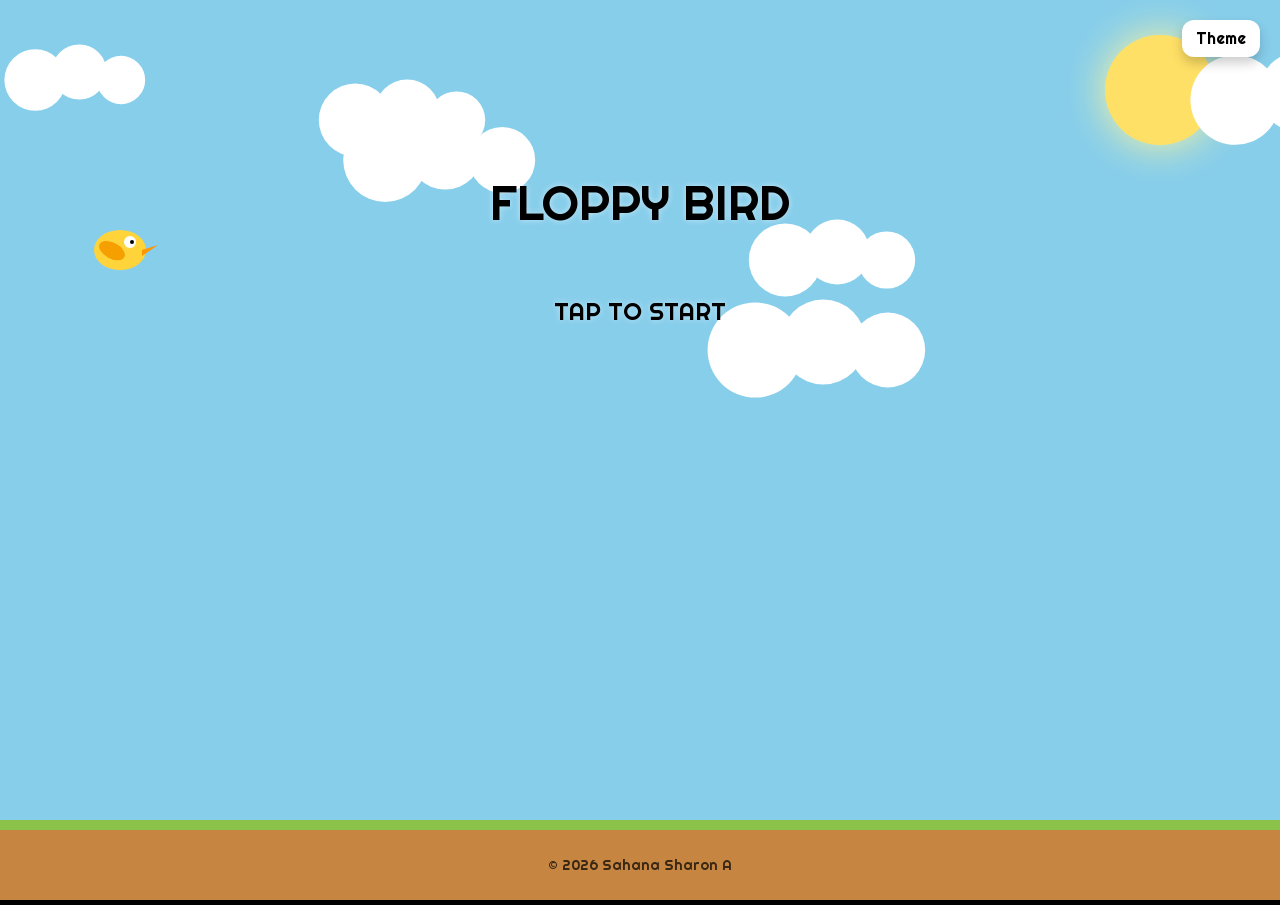
==== index.html @ 23ef5312 "Add files via upload" ====
<!DOCTYPE html>

<html>

<head>

<title>Floppy Bird</title>

<meta
name="author"
content="Play Floppy Bird online for free"
/>

<link
rel="icon"
type="image/png"
href="icon.png"
/>

<link
rel="apple-touch-icon"
href="icon.png"
/>


<link rel="preconnect"
href="https://fonts.googleapis.com">

<link rel="preconnect"
href="https://fonts.gstatic.com"
crossorigin>

<link href="https://fonts.googleapis.com/css2?family=Righteous&display=swap"
rel="stylesheet">

<link rel="stylesheet"
href="style.css">

</head>

<body>

<button id="themeBtn">
Theme
</button>

<div id="themeMenu">

<div id="lightMode">
☀️ Light Mode
</div>

<div id="gayMode">
🌈 Gay Mode 
</div>

</div>

<canvas id="gameCanvas">
</canvas>

<script src="script.js">
</script>

</body>

</html>
---- style.css ----
body{
margin:0;

overflow:hidden;

display:flex;

justify-content:center;

align-items:center;

height:100vh;

background:#DDF4FF;
}

#gameCanvas{
border:5px solid black;

/* laptop */
width:min(100vw, 1600px);
height:min(100vh, 900px);

display:block;
}

/* phone */
@media (max-width:768px){

#gameCanvas{

width:100vw;
height:100vh;

}

}

#themeBtn{

position:absolute;

top:20px;

right:20px;

z-index:100;

padding:8px 14px;

border:none;

border-radius:12px;

font-family:Righteous;

font-size:16px;

background:white;

cursor:pointer;

box-shadow:
0 6px 12px rgba(0,0,0,.2);

}

#themeMenu{

display:none;

position:absolute;

top:70px;

right:20px;
left:auto;

background:white;

border-radius:14px;

overflow:hidden;

z-index:101;

font-family:Righteous;

box-shadow:
0 8px 20px rgba(0,0,0,.2);

}

#themeMenu div{

padding:14px;

cursor:pointer;

}

#themeMenu div:hover{

background:#EEE;

}
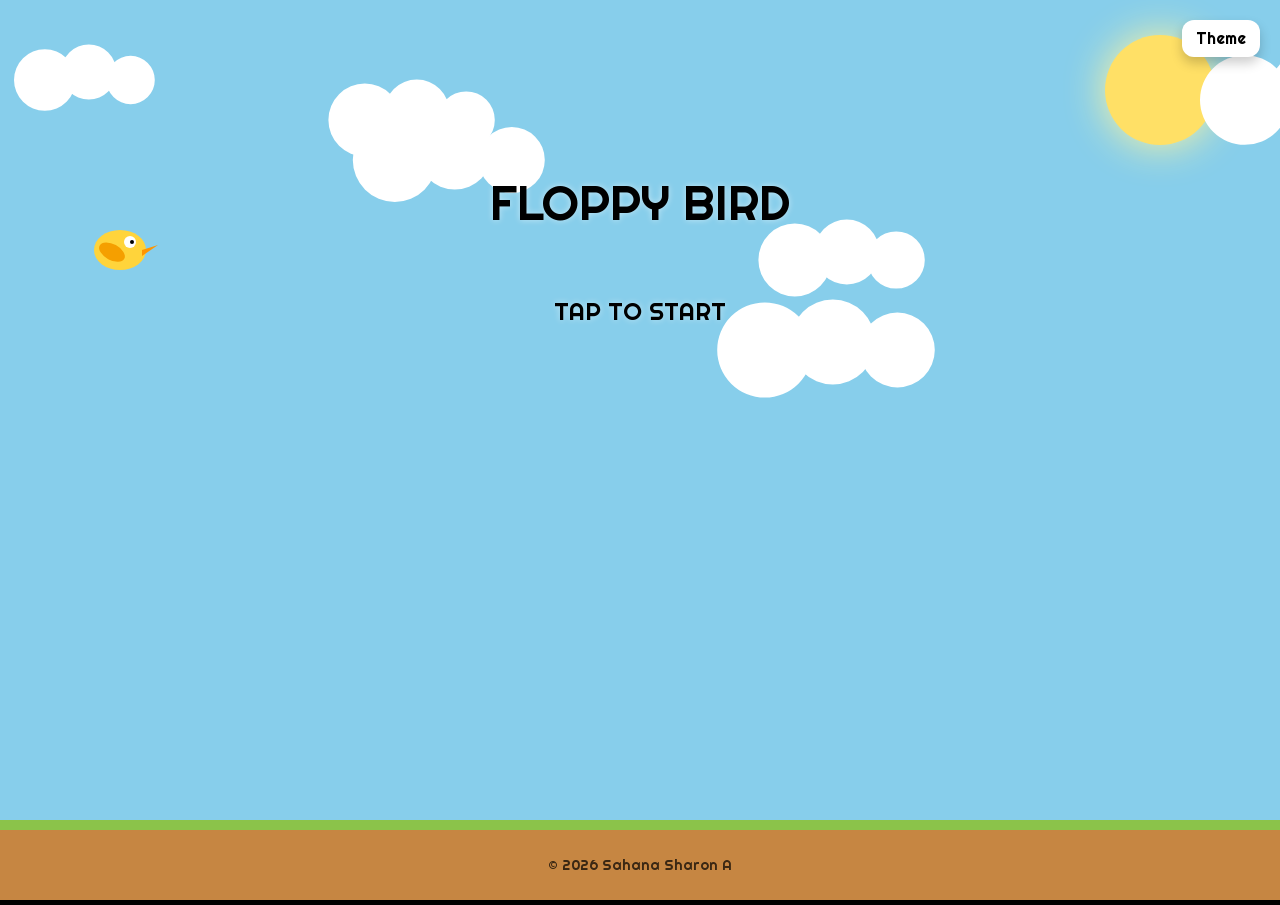
==== commit 7f6f5ea7: "updated index Updated meta tags for better SEO and author information." ====
--- a/index.html
+++ b/index.html
@@ -7,9 +7,14 @@
 <title>Floppy Bird</title>
 
 <meta
+name="description"
+content="Play FLOPPY BIRD online. Fly through pipes, beat high scores, and try different themes."
+>
+
+<meta
 name="author"
-content="Play Floppy Bird online for free"
-/>
+content="Sahana Sharon A"
+>
 
 <link
 rel="icon"
@@ -64,4 +69,4 @@
 
 </body>
 
-</html>+</html>
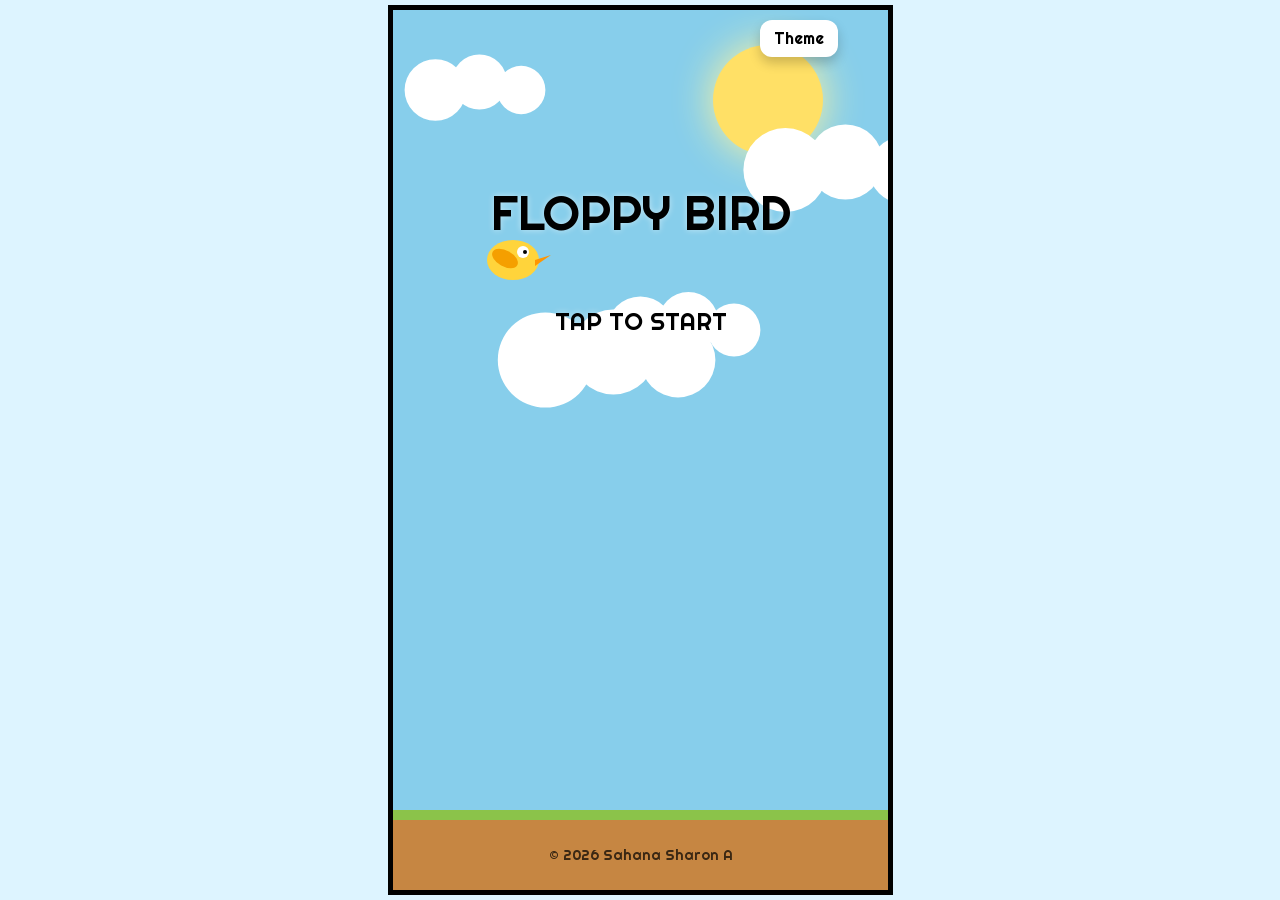
==== commit b3d6a2f1: "Updated" ====
--- a/index.html
+++ b/index.html
@@ -38,8 +38,7 @@
 <link href="https://fonts.googleapis.com/css2?family=Righteous&display=swap"
 rel="stylesheet">
 
-<link rel="stylesheet"
-href="style.css">
+<link rel="stylesheet" href="style.css?v=2">
 
 </head>
 
@@ -64,8 +63,7 @@
 <canvas id="gameCanvas">
 </canvas>
 
-<script src="script.js">
-</script>
+<script src="script.js?v=2"></script>
 
 </body>
 
--- a/style.css
+++ b/style.css
@@ -14,35 +14,35 @@
 background:#DDF4FF;
 }
 
-#gameCanvas{
-border:5px solid black;
-
-/* laptop */
-width:min(100vw, 1600px);
-height:min(100vh, 900px);
-
-display:block;
-}
-
-/* phone */
-@media (max-width:768px){
+/* GAME FRAME */
 
 #gameCanvas{
 
-width:100vw;
-height:100vh;
+border:5px solid black;
+
+display:block;
+
+max-width:100vw;
+
+max-height:100vh;
+
+width:auto;
+
+height:auto;
 
 }
 
-}
+/* THEME BUTTON */
 
 #themeBtn{
 
-position:absolute;
+position:fixed;
 
 top:20px;
 
-right:20px;
+left:50%;
+
+transform:translateX(120px);
 
 z-index:100;
 
@@ -65,16 +65,19 @@
 
 }
 
+/* MENU */
+
 #themeMenu{
 
 display:none;
 
-position:absolute;
+position:fixed;
 
 top:70px;
 
-right:20px;
-left:auto;
+left:50%;
+
+transform:translateX(70px);
 
 background:white;
 
